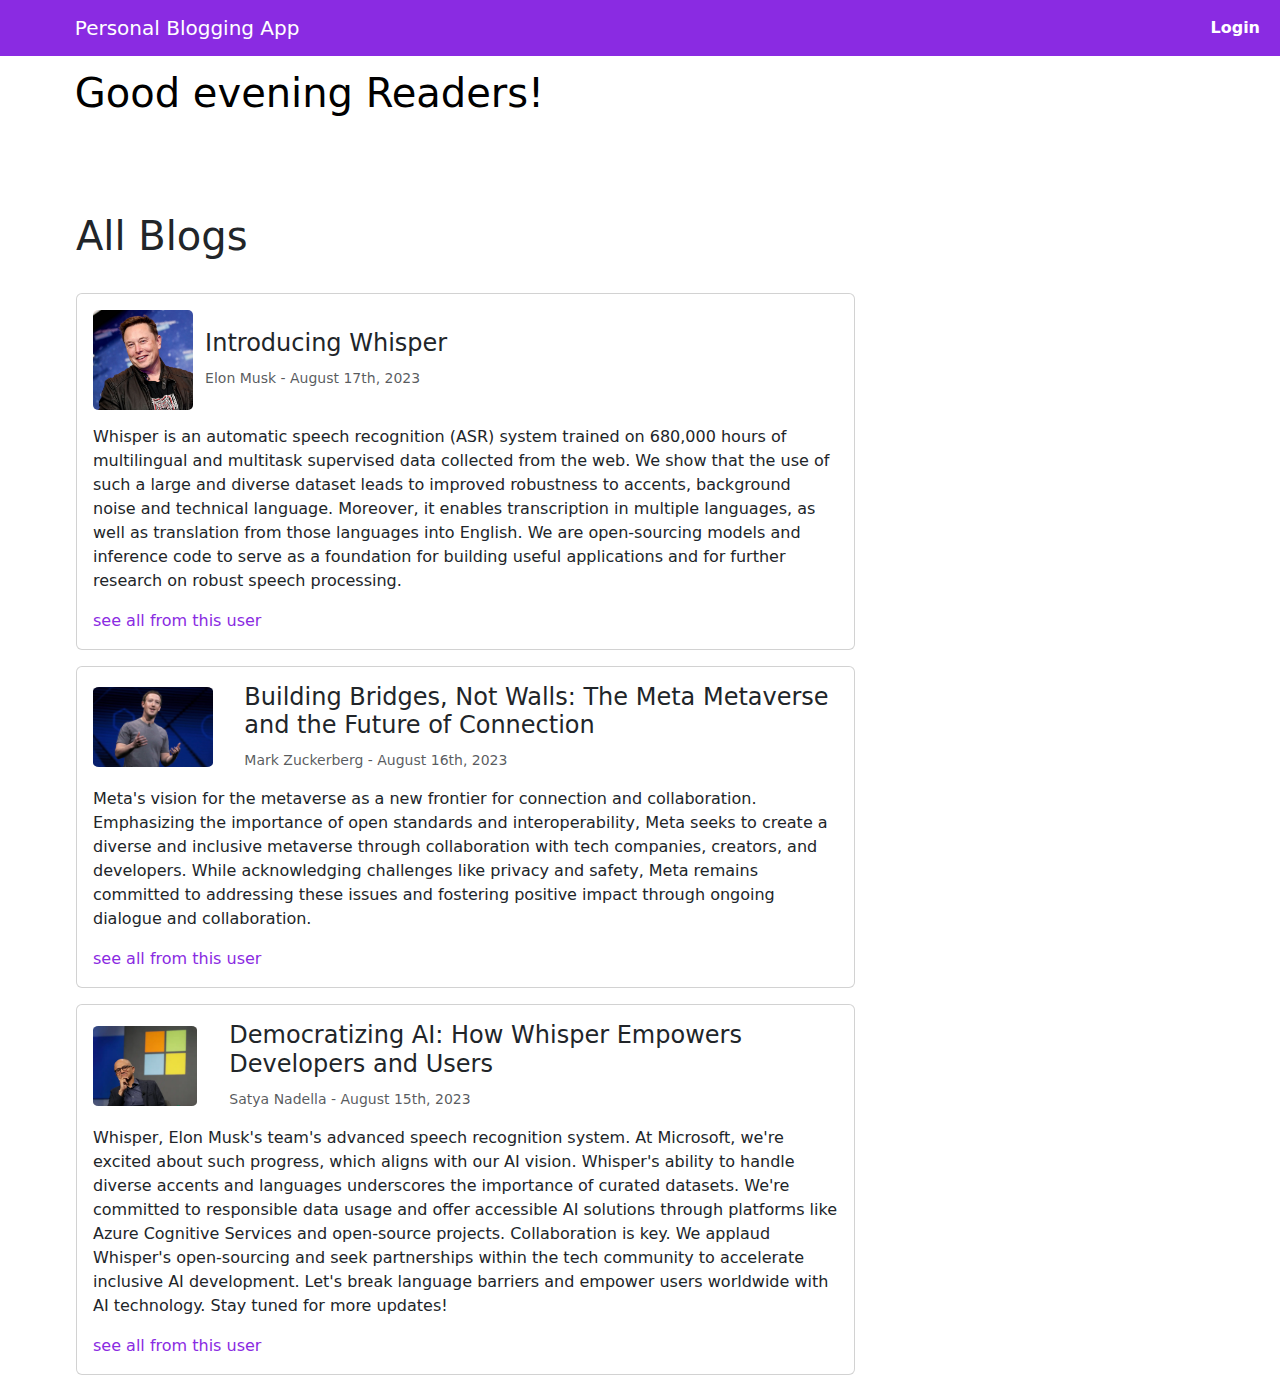
==== index.html @ 287ca63c "Added home page, login page, sign up page with Firebase authentication, and dashboard. Implemented f" ====
<!DOCTYPE html>
<html lang="en">

<head>
    <meta charset="UTF-8">
    <meta name="viewport" content="width=device-width, initial-scale=1.0">
    <title>Home Page</title>
    <link href="https://cdn.jsdelivr.net/npm/bootstrap@5.3.3/dist/css/bootstrap.min.css" rel="stylesheet"
        integrity="sha384-QWTKZyjpPEjISv5WaRU9OFeRpok6YctnYmDr5pNlyT2bRjXh0JMhjY6hW+ALEwIH" crossorigin="anonymous">
    <link rel="stylesheet" href="EditProfile.css">
</head>

<body>
    <nav class="navbar navbar-expand-lg navbar-dark bg-body-" style="background-color: blueviolet;">
        <div class="container-fluid">
            <a class="navbar-brand" href="#" style="font-weight: 500; margin-left: 5%;">Personal Blogging App</a>
            <button class="navbar-toggler" type="button" data-bs-toggle="collapse" data-bs-target="#navbarNav"
                aria-controls="navbarNav" aria-expanded="false" aria-label="Toggle navigation">
                <span class="navbar-toggler-icon"></span>
            </button>
            <div class="collapse navbar-collapse justify-content-end" id="navbarNav">
                <ul class="navbar-nav">
                    <li class="nav-item">
                        <a class="nav-link" href="LoginPage.html" style="font-weight: 600; color: white;">Login</a>
                    </li>
                </ul>
            </div>
        </div>
    </nav>

    <nav class="navbar bg-body-" style="background-color: white;">
        <div class="container-fluid">
            <a class="navbar-brand" style="font-weight: 700; font-size: xx-large; padding-left: 5%;">
                <h1>
                    <script>
                        function greetUser() {
                            var currentDate = new Date();
                            var currentHour = currentDate.getHours();
                            var greeting;

                            if (currentHour >= 5 && currentHour < 12) {
                                greeting = 'Good morning Readers!';
                            } else if (currentHour >= 12 && currentHour < 17) {
                                greeting = 'Good afternoon Readers!';
                            } else if (currentHour >= 17 && currentHour < 20) {
                                greeting = 'Good evening Readers!';
                            } else {
                                greeting = 'Good night Readers!';
                            }

                            return greeting;
                        }
                        document.write(greetUser()); 
                    </script>
                </h1>
            </a>
        </div>
    </nav>
    <section>
        <div class="row" style="margin-left: 5%; margin-top: 1%;">
            <h1 style=" margin-top: 5%;">All Blogs</h1>
            <div class="row" style="margin-top: 2%;">
                <div class="col-md-8">
                    <div class="blog-box">
                        <div class="card mb-3" style="max-width: 1000px;">
                            <div class="row g-0">
                                <div class="col-md-12">
                                    <div class="card-body">
                                        <div style="display: flex; align-items: center;">
                                            <img src="Elon mask.jpg" style="height: 100px; border-radius: 5%;">
                                            <div>
                                                <h4 class="card-title" style="margin-left: 5%; width: max-content;">
                                                    Introducing Whisper</h4>
                                                <p class="card-text" style="margin-left: 5%;"><small
                                                        class="text-body-secondary">Elon Musk - August 17th,
                                                        2023</small>
                                                </p>
                                            </div>
                                        </div>
                                        <p class="card-text" style="margin-top: 2%;">
                                            Whisper is an automatic speech recognition (ASR) system trained on 680,000
                                            hours
                                            of
                                            multilingual and multitask supervised data collected from the web. We show
                                            that
                                            the use of
                                            such a large and diverse dataset leads to improved robustness to accents,
                                            background noise
                                            and technical language. Moreover, it enables transcription in multiple
                                            languages, as well as
                                            translation from those languages into English. We are open-sourcing models
                                            and
                                            inference
                                            code to serve as a foundation for building useful applications and for
                                            further
                                            research on
                                            robust speech processing.
                                        </p>
                                        <a href="ElonMusk.html" style="text-decoration: none; color: blueviolet;">see
                                            all
                                            from this user</a>
                                        <br>
                                    </div>
                                </div>
                            </div>
                        </div>
                    </div>
                    <div class="blog-box">
                        <div class="card mb-3" style="max-width: 1000px;">
                            <div class="row g-0">
                                <div class="col-md-12">
                                    <div class="card-body">
                                        <div style="display: flex; align-items: center;">
                                            <img src="mark.jpg" style="height: 80px; border-radius: 5%;">
                                            <div>
                                                <h4 class="card-title" style="margin-left: 5%; ">
                                                    Building Bridges, Not Walls: The Meta Metaverse and the Future of
                                                    Connection</h4>
                                                <p class="card-text" style="margin-left: 5%; "><small
                                                        class="text-body-secondary">Mark Zuckerberg - August 16th,
                                                        2023</small>
                                                </p>
                                            </div>
                                        </div>
                                        <p class="card-text" style="margin-top: 2%;">
                                            Meta's vision for the metaverse as a new frontier for connection and
                                            collaboration. Emphasizing the importance of open standards and
                                            interoperability, Meta seeks
                                            to create a diverse and inclusive metaverse through collaboration with tech
                                            companies,
                                            creators, and developers. While acknowledging challenges like privacy and
                                            safety, Meta
                                            remains committed to addressing these issues and fostering positive impact
                                            through ongoing
                                            dialogue and collaboration.
                                        </p>
                                        <a href="MarkZuckerberg.html"
                                            style="text-decoration: none; color: blueviolet;">see
                                            all from this user</a>
                                        <br>

                                    </div>
                                </div>
                            </div>
                        </div>
                    </div>
                    <div class="blog-box">
                        <div class="card mb-3" style="max-width: 1000px;">
                            <div class="row g-0">
                                <div class="col-md-12">
                                    <div class="card-body">
                                        <div style="display: flex; align-items: center;">
                                            <img src="satya nadella.webp" style="height: 80px; border-radius: 5%;">
                                            <div>
                                                <h4 class="card-title" style="margin-left: 5%; ">
                                                    Democratizing AI: How Whisper Empowers Developers and Users</h4>
                                                <p class="card-text" style="margin-left: 5%; "><small
                                                        class="text-body-secondary">Satya Nadella - August 15th,
                                                        2023</small>
                                                </p>
                                            </div>
                                        </div>
                                        <p class="card-text" style="margin-top: 2%;">
                                            Whisper, Elon Musk's team's advanced speech recognition system. At
                                            Microsoft,
                                            we're excited
                                            about such progress, which aligns with our AI vision. Whisper's ability to
                                            handle diverse
                                            accents and languages underscores the importance of curated datasets. We're
                                            committed to
                                            responsible data usage and offer accessible AI solutions through platforms
                                            like
                                            Azure
                                            Cognitive Services and open-source projects. Collaboration is key. We
                                            applaud
                                            Whisper's
                                            open-sourcing and seek partnerships within the tech community to accelerate
                                            inclusive AI
                                            development. Let's break language barriers and empower users worldwide with
                                            AI
                                            technology.
                                            Stay tuned for more updates!
                                        </p>
                                        <a href="SatyaNadella.html"
                                            style="text-decoration: none; color: blueviolet;">see
                                            all from this user</a>
                                        <br>

                                    </div>
                                </div>
                            </div>
                        </div>
                    </div>
                </div>
            </div>
    </section>


    <script src="https://cdn.jsdelivr.net/npm/@popperjs/core@2.11.8/dist/umd/popper.min.js"
        integrity="sha384-I7E8VVD/ismYTF4hNIPjVp/Zjvgyol6VFvRkX/vR+Vc4jQkC+hVqc2pM8ODewa9r"
        crossorigin="anonymous"></script>
    <script src="https://cdn.jsdelivr.net/npm/bootstrap@5.3.3/dist/js/bootstrap.min.js"
        integrity="sha384-0pUGZvbkm6XF6gxjEnlmuGrJXVbNuzT9qBBavbLwCsOGabYfZo0T0to5eqruptLy"
        crossorigin="anonymous"></script>
    <script src="script.js"></script>
</body>

</html>
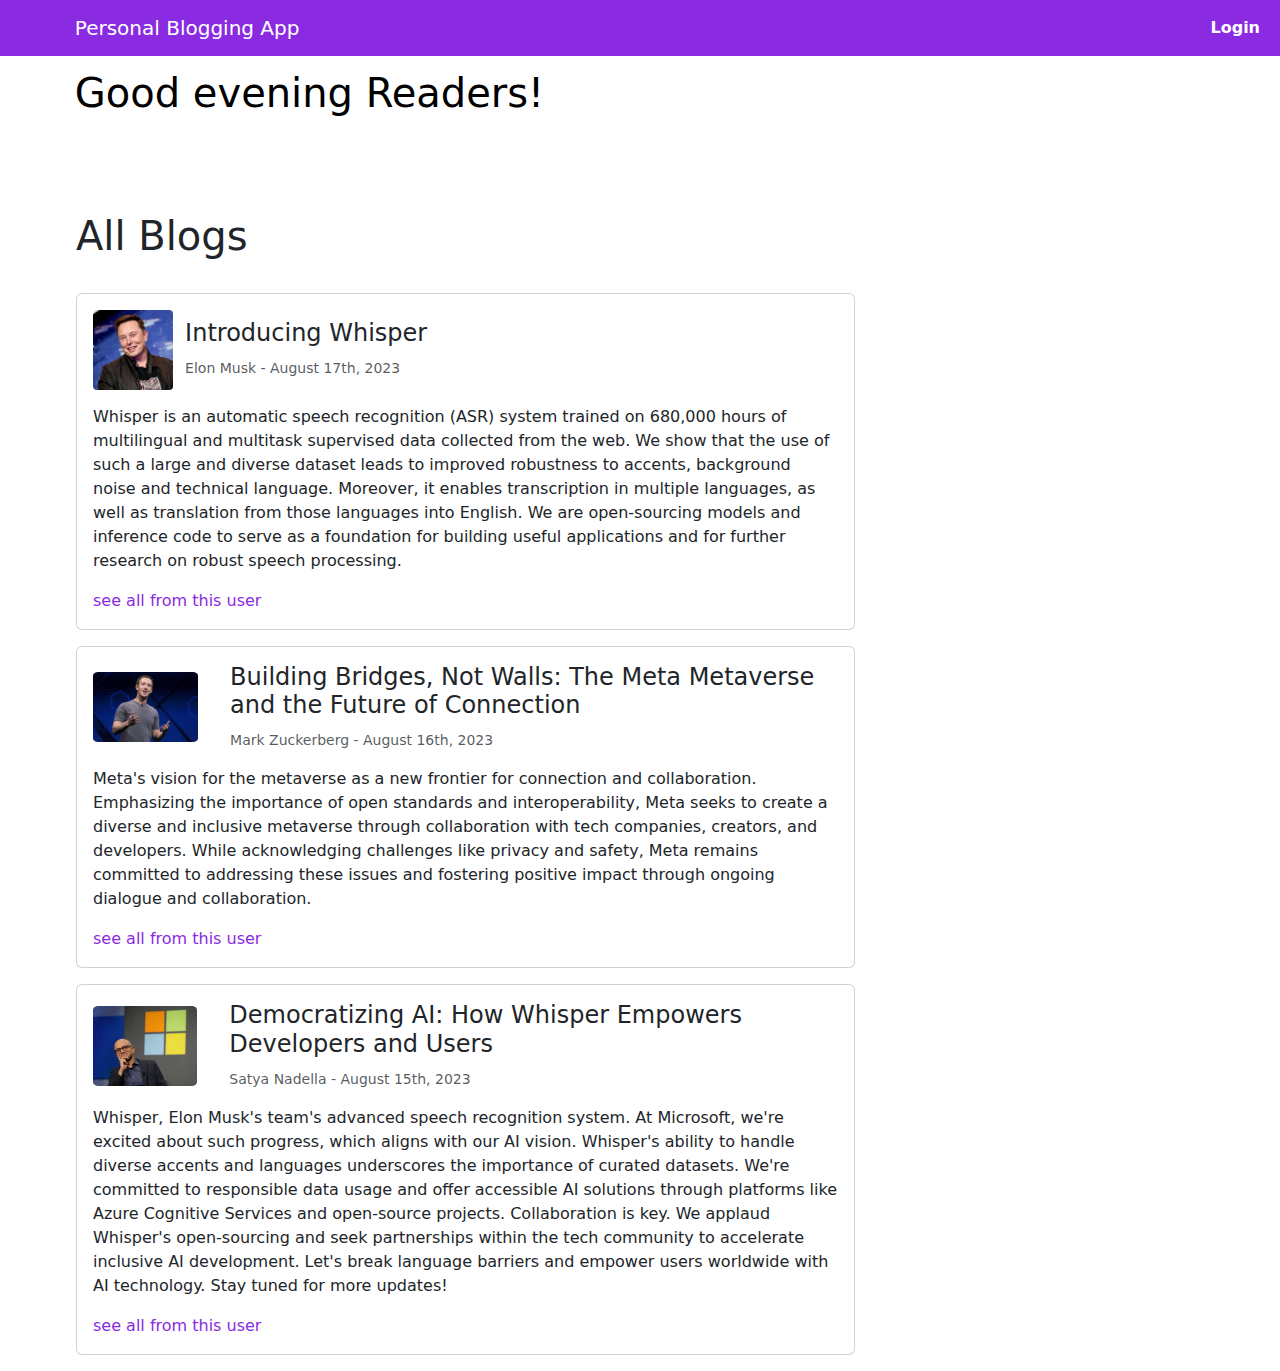
==== commit 39f464c5: "Update index.html" ====
--- a/index.html
+++ b/index.html
@@ -67,7 +67,7 @@
                                 <div class="col-md-12">
                                     <div class="card-body">
                                         <div style="display: flex; align-items: center;">
-                                            <img src="Elon mask.jpg" style="height: 100px; border-radius: 5%;">
+                                            <img src="Elon mask.jpg" style="height: 80px; border-radius: 5%;">
                                             <div>
                                                 <h4 class="card-title" style="margin-left: 5%; width: max-content;">
                                                     Introducing Whisper</h4>
@@ -111,7 +111,7 @@
                                 <div class="col-md-12">
                                     <div class="card-body">
                                         <div style="display: flex; align-items: center;">
-                                            <img src="mark.jpg" style="height: 80px; border-radius: 5%;">
+                                            <img src="mark.jpg" style="height: 70px; border-radius: 5%;">
                                             <div>
                                                 <h4 class="card-title" style="margin-left: 5%; ">
                                                     Building Bridges, Not Walls: The Meta Metaverse and the Future of
@@ -205,4 +205,4 @@
     <script src="script.js"></script>
 </body>
 
-</html>+</html>
